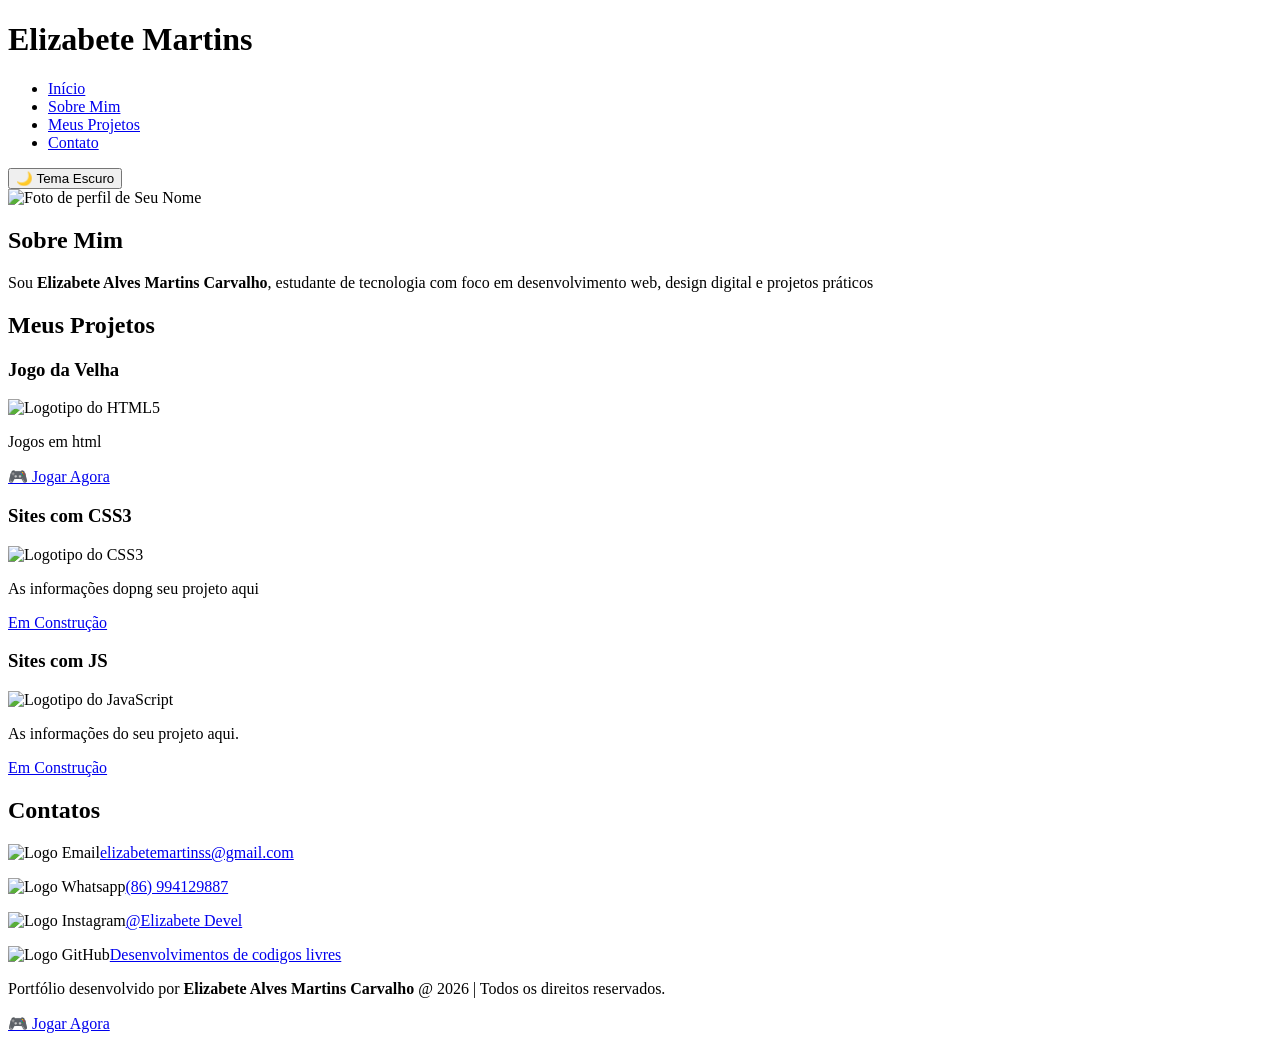
==== index.html @ aa5503ae "Create index.html" ====
<!DOCTYPE html>
<html lang="pt-BR">

<head>
    <meta charset="UTF-8">
    <meta name="viewport" content="width=device-width, initial-scale=1.0">
    <title>Portfólio | Elizabete Alves Martins Carvalho, estudante de tecnologia com foco em desenvolvimento web, design digital e projetos
        práticos</title>
    <link rel="stylesheet" href="style.css">
</head>

<body>
    <header>
        <h1>Elizabete Martins</h1>
        <div class="container nav-container">
            <nav>
                <ul class="menu">
                    <li><a href="index.html">Início</a></li>
                    <li><a href="#sobre">Sobre Mim</a></li>
                    <li><a href="#projetos">Meus Projetos</a></li>
                    <li><a href="#contato">Contato</a></li>
                </ul>
            </nav>
            <button id="btn-tema" type="button">🌙 Tema Escuro</button>
        </div>
    </header>
    <main>
        <section id="sobre" class="Container-sobre">
            <div>
                <img src="img/FotoPerfilok.jpg" alt="Foto de perfil de Seu Nome">
                <h2>Sobre Mim</h2>
                <p>Sou <strong>Elizabete Alves Martins Carvalho</strong>, estudante de tecnologia com foco em desenvolvimento web, design digital e projetos
        práticos</p>
            </div>
        </section>
    
        <section id="projetos">
            <h2>Meus Projetos</h2>

            <div class="projetos-container">
                <article class="card-projetos">
                    <h3>Jogo da Velha</h3>
                    <img src="img/HTML5.png" alt="Logotipo do HTML5">
                    <p>Jogos em html</p>
                    <a href="game.html" class="btn-jogo">🎮 Jogar Agora</a>
                </article>
                <article class="card-projetos">
                    <h3>Sites com CSS3</h3>
                    <img src="img/css.png" alt="Logotipo do CSS3">
                    <p>As informações dopng seu projeto aqui</p>
                    <a href="construcao.html" target="_blank"> Em Construção</a>
                </article>

                <article class="card-projetos">
                    <h3>Sites com JS</h3>
                    <img src="img/js.png" alt="Logotipo do JavaScript">
                    <p>As informações do seu projeto aqui.</p>
                    <a href="construcao.html" target="_blank"> Em Construção</a>
                </article>
            </div>
        </section>

        <section id="contato">
            <h2>Contatos</h2>
            <div class="contato">
                <p><img src="img/logoemail.png" alt="Logo Email"><a
                        href="mailto:seumail.@gmail.com">elizabetemartinss@gmail.com</a></p>
                <p><img src="img/logozap.png" alt="Logo Whatsapp"><a href="https://wa.me/" target="_blank"
                        rel="noopener noreferrer">(86) 994129887</a></p>
                <p><img src="img/logoinstagram.png" alt="Logo Instagram"><a href="https://instagram.com/@"
                        target="_blank" rel="noopener noreferrer">@Elizabete Devel</a></p>
                <p><img src="img/Logo01.jfif" alt="Logo GitHub"><a href="https://www.vivaolinux.com.br/comunidades/"
                        target="_blank">Desenvolvimentos de codigos livres</a></p>
            </div>

    </main>

    <footer>
        <p>Portfólio desenvolvido por <strong> Elizabete Alves Martins Carvalho </strong> @ 2026 | Todos os direitos reservados.</p>
    </footer>

    <script src="script.js"></script>
</body>
<a href="jogo.html" class="btn-jogo">🎮 Jogar Agora</a>
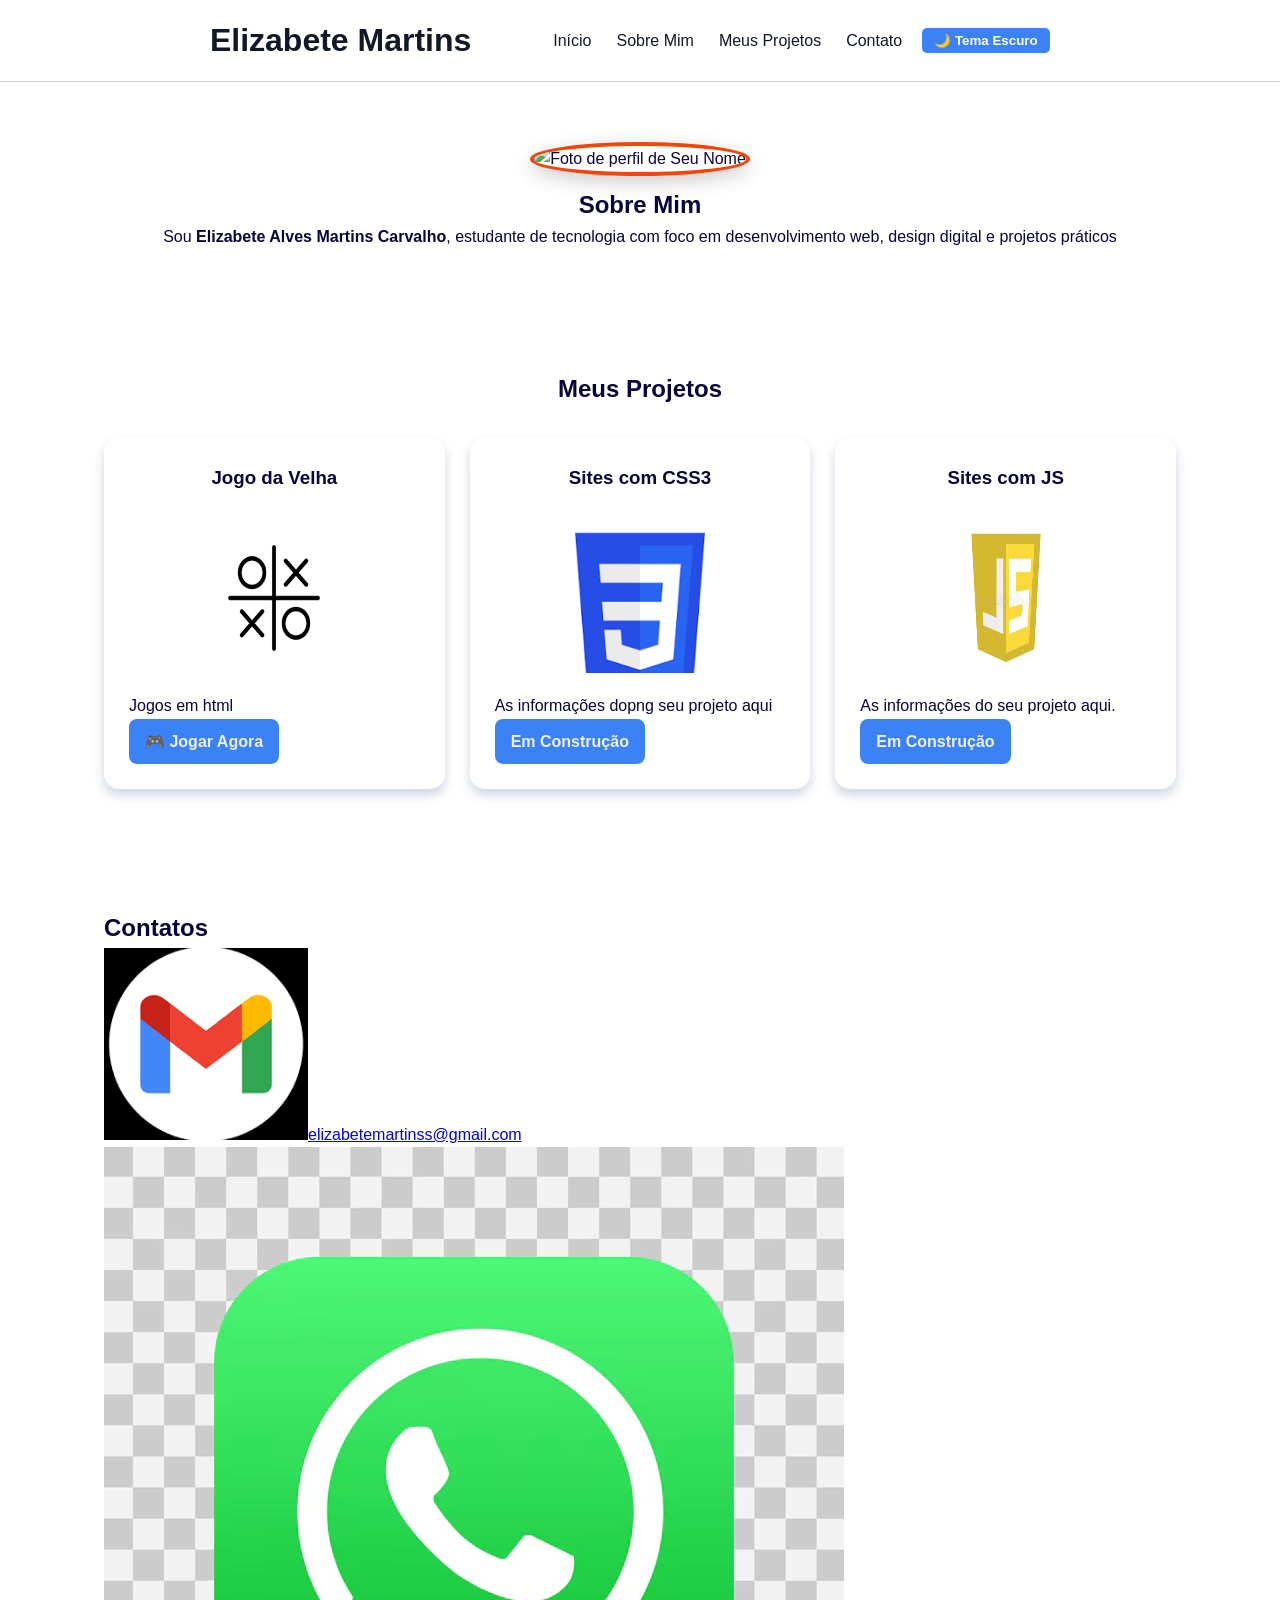
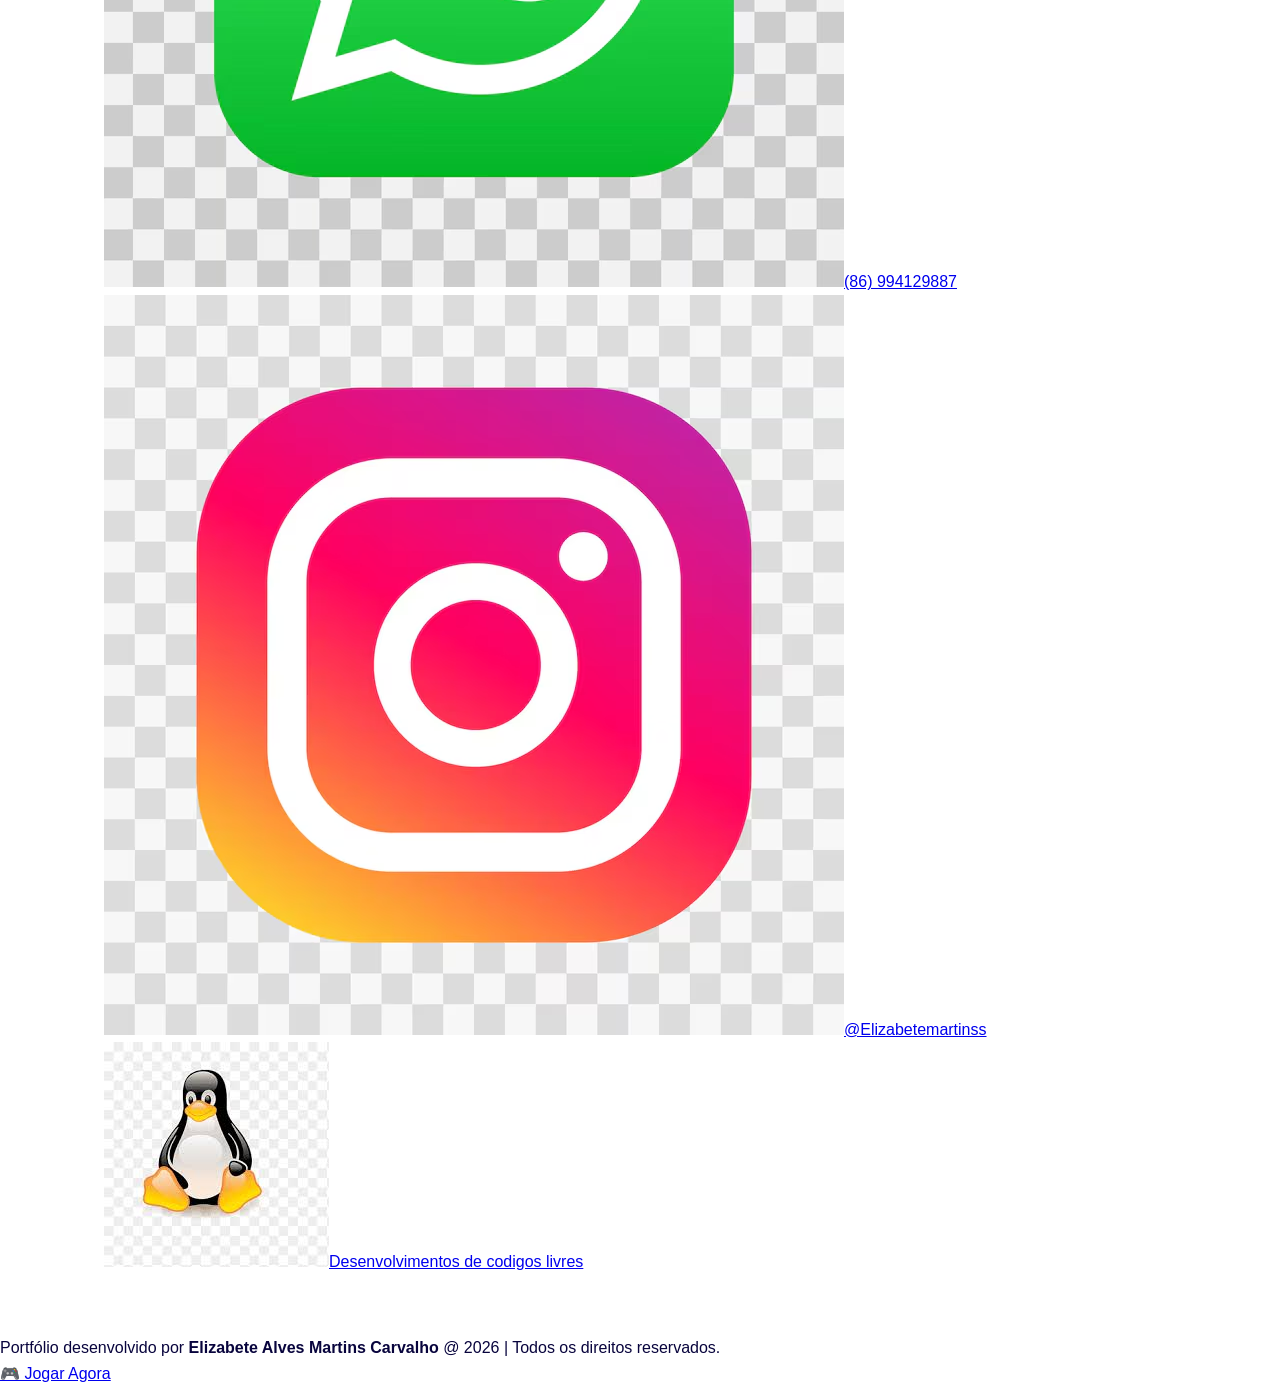
==== commit a2cbfdc6: "Update index.html" ====
--- a/index.html
+++ b/index.html
@@ -27,7 +27,7 @@
     <main>
         <section id="sobre" class="Container-sobre">
             <div>
-                <img src="img/FotoPerfilok.jpg" alt="Foto de perfil de Seu Nome">
+                <img src="FotoPerfilok.jpg" alt="Foto de perfil de Seu Nome">
                 <h2>Sobre Mim</h2>
                 <p>Sou <strong>Elizabete Alves Martins Carvalho</strong>, estudante de tecnologia com foco em desenvolvimento web, design digital e projetos
         práticos</p>
@@ -40,20 +40,20 @@
             <div class="projetos-container">
                 <article class="card-projetos">
                     <h3>Jogo da Velha</h3>
-                    <img src="img/HTML5.png" alt="Logotipo do HTML5">
+                    <img src="HTML5.png" alt="Logotipo do HTML5">
                     <p>Jogos em html</p>
                     <a href="game.html" class="btn-jogo">🎮 Jogar Agora</a>
                 </article>
                 <article class="card-projetos">
                     <h3>Sites com CSS3</h3>
-                    <img src="img/css.png" alt="Logotipo do CSS3">
+                    <img src="css.png" alt="Logotipo do CSS3">
                     <p>As informações dopng seu projeto aqui</p>
                     <a href="construcao.html" target="_blank"> Em Construção</a>
                 </article>
 
                 <article class="card-projetos">
                     <h3>Sites com JS</h3>
-                    <img src="img/js.png" alt="Logotipo do JavaScript">
+                    <img src="js.png" alt="Logotipo do JavaScript">
                     <p>As informações do seu projeto aqui.</p>
                     <a href="construcao.html" target="_blank"> Em Construção</a>
                 </article>
@@ -63,13 +63,13 @@
         <section id="contato">
             <h2>Contatos</h2>
             <div class="contato">
-                <p><img src="img/logoemail.png" alt="Logo Email"><a
+                <p><img src="logoemail.png" alt="Logo Email"><a
                         href="mailto:seumail.@gmail.com">elizabetemartinss@gmail.com</a></p>
-                <p><img src="img/logozap.png" alt="Logo Whatsapp"><a href="https://wa.me/" target="_blank"
+                <p><img src="logozap.png" alt="Logo Whatsapp"><a href="https://wa.me/" target="_blank"
                         rel="noopener noreferrer">(86) 994129887</a></p>
-                <p><img src="img/logoinstagram.png" alt="Logo Instagram"><a href="https://instagram.com/@"
-                        target="_blank" rel="noopener noreferrer">@Elizabete Devel</a></p>
-                <p><img src="img/Logo01.jfif" alt="Logo GitHub"><a href="https://www.vivaolinux.com.br/comunidades/"
+                <p><img src="logoinstagram.png" alt="Logo Instagram"><a href="https://instagram.com/@"
+                        target="_blank" rel="noopener noreferrer">@Elizabetemartinss</a></p>
+                <p><img src="Logo01.jfif" alt="Logo GitHub"><a href="https://www.vivaolinux.com.br/comunidades/"
                         target="_blank">Desenvolvimentos de codigos livres</a></p>
             </div>
 
--- a/style.css
+++ b/style.css
@@ -0,0 +1,398 @@
+/* Tema Claro */
+:root {
+  --primary-color: #f8fafc;
+  --secondary-color: #3b82f6;
+  --dark-bg: #ffffff;
+  --light-bg: #020712;
+  --white: #111827;
+  --text-dark: #08043d;
+  --border-color: #cbd5e1;
+  --hover-color: rgb(21, 250, 9);
+  --card-bg: #ffffff;
+  --card-shadow: #cbd5e1;
+  --input-bg: #ffffff;
+  --input-border: #3b82f6;
+  --button-bg: #05217d;
+  --button-text: #ffffff;
+  --footer-bg: #f1f5f9;
+  --header-bg: #ffffff;
+  --nav-text: #111827;
+  --img-border: #f34505;
+  --hover-shadow: rgba(0, 0, 0, 0.12);
+  /* Tema Escuro */
+body.dark-theme {
+  --primary-color: #1e293b;
+  --secondary-color: #05217d;
+  --dark-bg: #020712;
+  --light-bg: #f8fafc;
+  --white: #fdfdfe;
+  --text-dark: #ffffff;
+  --border-color: #1e293b;
+  --hover-color: rgb(21, 250, 0);
+  --card-bg: #1e293b;
+  --card-shadow: #111827;
+  --input-bg: #0f172a;
+  --input-border: #093ac2;
+  --button-bg: #0c0123;
+  --button-text: #eff1f6;
+  --footer-bg: #040334;
+  --header-bg: #020712;
+  --nav-text: #ffffff;
+  --img-border: #f97316;
+  --hover-shadow: rgba(255, 255, 255, 0.08);
+}
+/* Margens da página */
+* {
+  margin: 0;
+  padding: 0;
+  box-sizing: border-box;
+}
+
+html {
+  scroll-behavior: smooth;
+}
+
+/*Botão Tema*/
+#btn-tema {
+  background: var(--secondary-color);
+  color: #ffffff;
+  border: none;
+  padding: 5px 12px;
+  border-radius: 5px;
+  cursor: pointer;
+  font-weight: bold;
+  transition: 0.3s ease;
+}
+
+/*Animação Botão Tema*/
+#btn-tema:hover {
+  background: var(--hover-color);
+  transform: scale(1.05);
+  color: rgb(5, 174, 246);
+}
+
+/*Corpo do Site*/
+body {
+  font-family: 'Segoe UI', Poppins, Arial, sans-serif;
+  line-height: 1.6;
+  background-color: var(--dark-bg);
+  color: var(--text-dark);
+}
+
+/*Cabeçalho*/
+header {
+  background-color: var(--header-bg);
+  display: flex;
+  justify-content: space-between;
+  align-items: center;
+  padding: 15px 10%;
+  border-bottom: 1px solid var(--border-color);
+  position: sticky;
+  top: 0;
+  z-index: 1000;
+}
+
+/*Texto Cabeçalho H1*/
+header h1 {
+  color: var(--white);
+  padding-left: 8%;
+}
+
+/*Botões Inicio,sobre, meus projetos e contato*/
+nav ul {
+  display: flex;
+  list-style: none;
+  gap: 25px;
+}
+
+/*Links Navegadores*/
+nav a {
+  text-decoration: none;
+  color: var(--nav-text);
+  font-weight: 400;
+  gap: 25px;
+  padding-bottom: 15px;
+}
+
+/*Cores ao passar mouse sobre o link*/
+a:hover {
+  color: var(--hover-color);
+}
+
+/*Section*/
+section {
+  padding: 60px 5%;
+  max-width: 1200px;
+  margin: auto;
+}
+
+/*Botões sobres e demais*/
+.nav-container {
+  display: flex;
+  flex-direction: row;
+  justify-content: flex-end;
+  align-items: center;
+  text-decoration-color: var(--white);
+  gap: 20px;
+  margin-right: 10%;
+}
+
+/*Id Sobre*/
+#sobre {
+  display: flex;
+  align-items: center;
+  justify-content: center;
+  gap: 40px;
+  flex-wrap: wrap;
+  text-align: center;
+}
+
+/*Paragrafo Sobre*/
+#sobre p {
+  text-align: justify;
+}
+
+/*Imagem Sobre*/
+#sobre img {
+  width: 220px;
+  height: 220px;
+  object-fit: cover;
+  border-radius: 50%;
+  margin-bottom: 10px;
+  border: 4px solid #f34505;
+  box-shadow: 0 6px 20px rgba(0, 0, 0, 0.2);
+}
+
+/*Imagens Projetos*/
+#projetos img {
+  width: 130px;
+  height: 150px;
+  margin: 10px auto 20px;
+  display: block;
+}
+
+h2 {
+  text-align: center;
+}
+
+h3 {
+  text-align: center;
+  margin-bottom: 30px;
+}
+
+/*Container*/
+.projetos-container {
+  display: flex;
+  flex-wrap: wrap;
+  justify-content: center;
+  gap: 25px;
+  margin-top: 30px;
+}
+
+/*Caixas Projetos article*/
+.card-projetos {
+  background-color: var(--card-bg);
+  padding: 25px;
+  border-radius: 15px;
+  box-shadow: 0 6px 12px var(--card-shadow);
+  flex: 1 1 300px;
+  max-width: 400px;
+  transition: transform 0.3s ease, box-shadow 0.3s ease;
+}
+
+/*Links Projetos article*/
+.projetos-container a {
+  text-decoration: none;
+  color: #eff0f2;
+  background-color: var(--secondary-color);
+  padding: 10px 16px;
+  border-radius: 8px;
+  font-weight: bold;
+  display: inline-block;
+}
+
+/*Cores ao passar mouse link dos Projetos*/
+.projetos-container a:hover {
+  color: rgb(222, 246, 5);
+}
+
+.card-projetos:hover {
+  transform: translateY(-6px);
+  box-shadow: 0 12px 28px rgba(0, 0, 0, 0.12);
+}
+
+/*Id Contato*/
+#contato {
+  display: flex;
+  flex-direction: column;
+  align-items: flex-start;
+}
+
+/H2 Contato/
+#contato h2 {
+  text-align: left;
+}
+
+/*Imagens Contato*/
+#contato img {
+  width: 30px;
+  height: 30px;
+  border-radius: 50%;
+  margin-right: 10px;
+}
+
+/*texto Contato*/
+#contato p {
+  display: flex;
+  align-items: center;
+  gap: 5px;
+  margin-bottom: 5px;
+}
+
+/*Links Contato*/
+#contato a {
+  text-decoration: none;
+  list-style: none;
+  color: var(--text-dark);
+}
+
+/*Destop e Mobiles*/
+@media (max-width: 768px) {
+  header {
+    flex-direction: column;
+    gap: 15px;
+    text-align: center;
+  }
+
+  nav ul {
+    flex-direction: row;
+    gap: 12px;
+  }
+
+  #sobre {
+    flex-direction: row;
+    text-align: center;
+  }
+
+  #sobre p {
+    text-align: center;
+  }
+}
+
+/Caixas Mensagem article/
+.card-campo {
+  background-color: var(--card-bg);
+  padding: 20px;
+  border-radius: 10px;
+  box-shadow: 0 4px 6px var(--card-shadow);
+  flex: 1 1 300px;
+  max-width: 600px;
+}
+
+/Formulários/
+.campo {
+  display: flex;
+  flex-direction: column;
+  margin: 20px;
+  align-content: center;
+  width: 90%;
+}
+
+form label {
+  font-size: 0.9rem;
+  font-weight: 600;
+  margin-bottom: 8px;
+  text-transform: uppercase;
+  letter-spacing: 0.5px;
+}
+
+form input,
+form textarea {
+  padding: 14px;
+  border: 1px solid var(--input-border);
+  border-radius: 8px;
+  font-family: inherit;
+  font-size: 1rem;
+  background-color: var(--input-bg);
+  color: var(--text-dark);
+}
+
+form textarea {
+  resize: vertical;
+  min-height: 120px;
+}
+
+form button {
+  margin: 10px 20px 0;
+  padding: 16px;
+  width: calc(100% - 50px);
+  background-color: var(--button-bg);
+  color: var(--button-text);
+  border: none;
+  border-radius: 8px;
+  font-size: 1rem;
+  font-weight: 600;
+  cursor: pointer;
+  transition: 0.3s ease;
+}
+
+form button:hover {
+  background-color: rgb(7, 163, 181);
+  box-shadow: 0 4px 12px #01272c;
+}
+
+/H2 Enviar Mensagem/
+#campo h2 {
+  text-align: center;
+}
+
+/*Rodapé*/
+footer {
+  background-color: var(--footer-bg);
+  color: var(--nav-text);
+  padding: 20px;
+  text-align: center;
+  margin-top: 30px;
+}
+.game-board {
+    width: 100%;
+    height: 300px;
+    border-bottom: 15px solid rgb(35, 160, 35);
+    background: linear-gradient(#87CEEB, #E0F6FF);
+    position: relative;
+    overflow: hidden;
+}
+
+.pipe {
+    width: 50px;
+    height: 50px;
+    background-color: #333;
+    position: absolute;
+    bottom: 0;
+    left: 100%;
+    animation: pipe-animation 2s infinite linear;
+}
+
+.character {
+    width: 50px;
+    height: 50px;
+    background-color: red;
+    position: absolute;
+    bottom: 0;
+}
+
+.jump {
+    animation: jump 0.5s ease-out;
+}
+
+@keyframes pipe-animation {
+    from { left: 100%; }
+    to { left: -50px; }
+}
+
+@keyframes jump {
+    0% { bottom: 0; }
+    40% { bottom: 100px; }
+    50% { bottom: 100px; }
+    100% { bottom: 0; }
+}
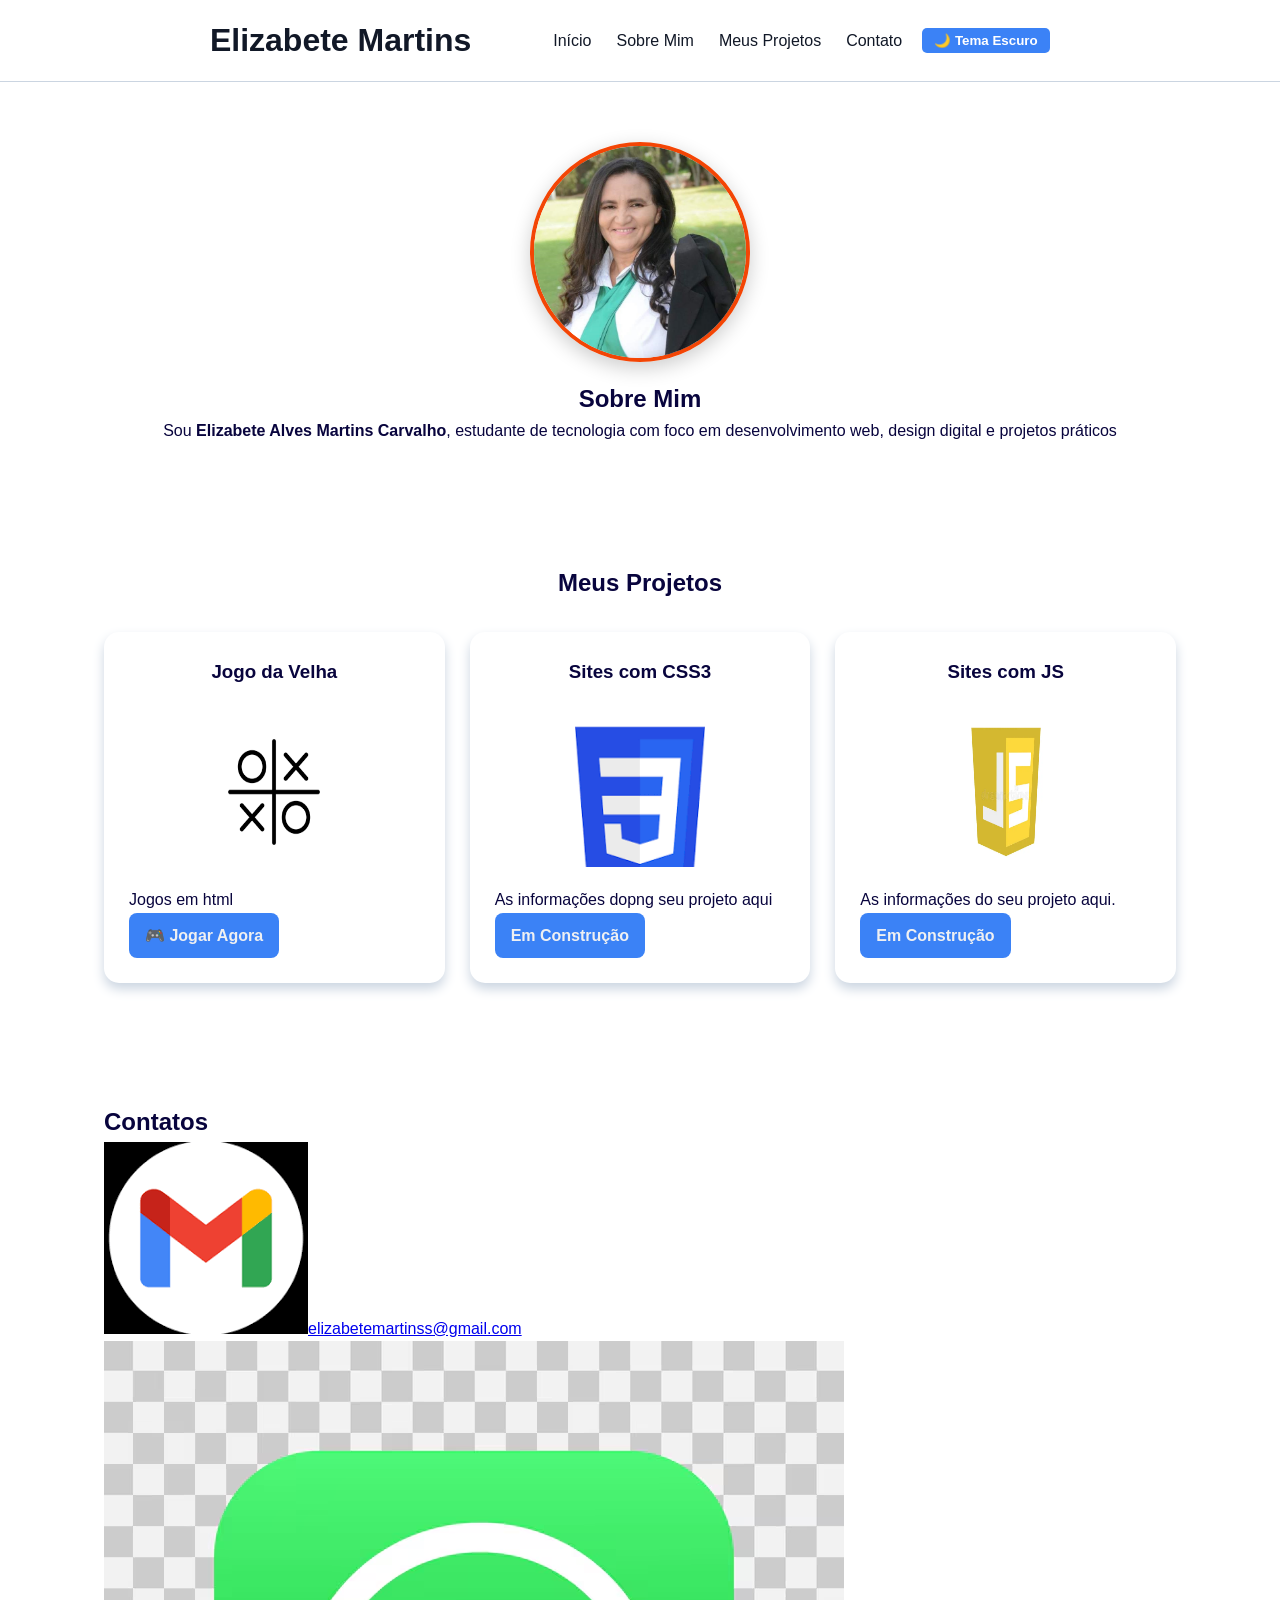
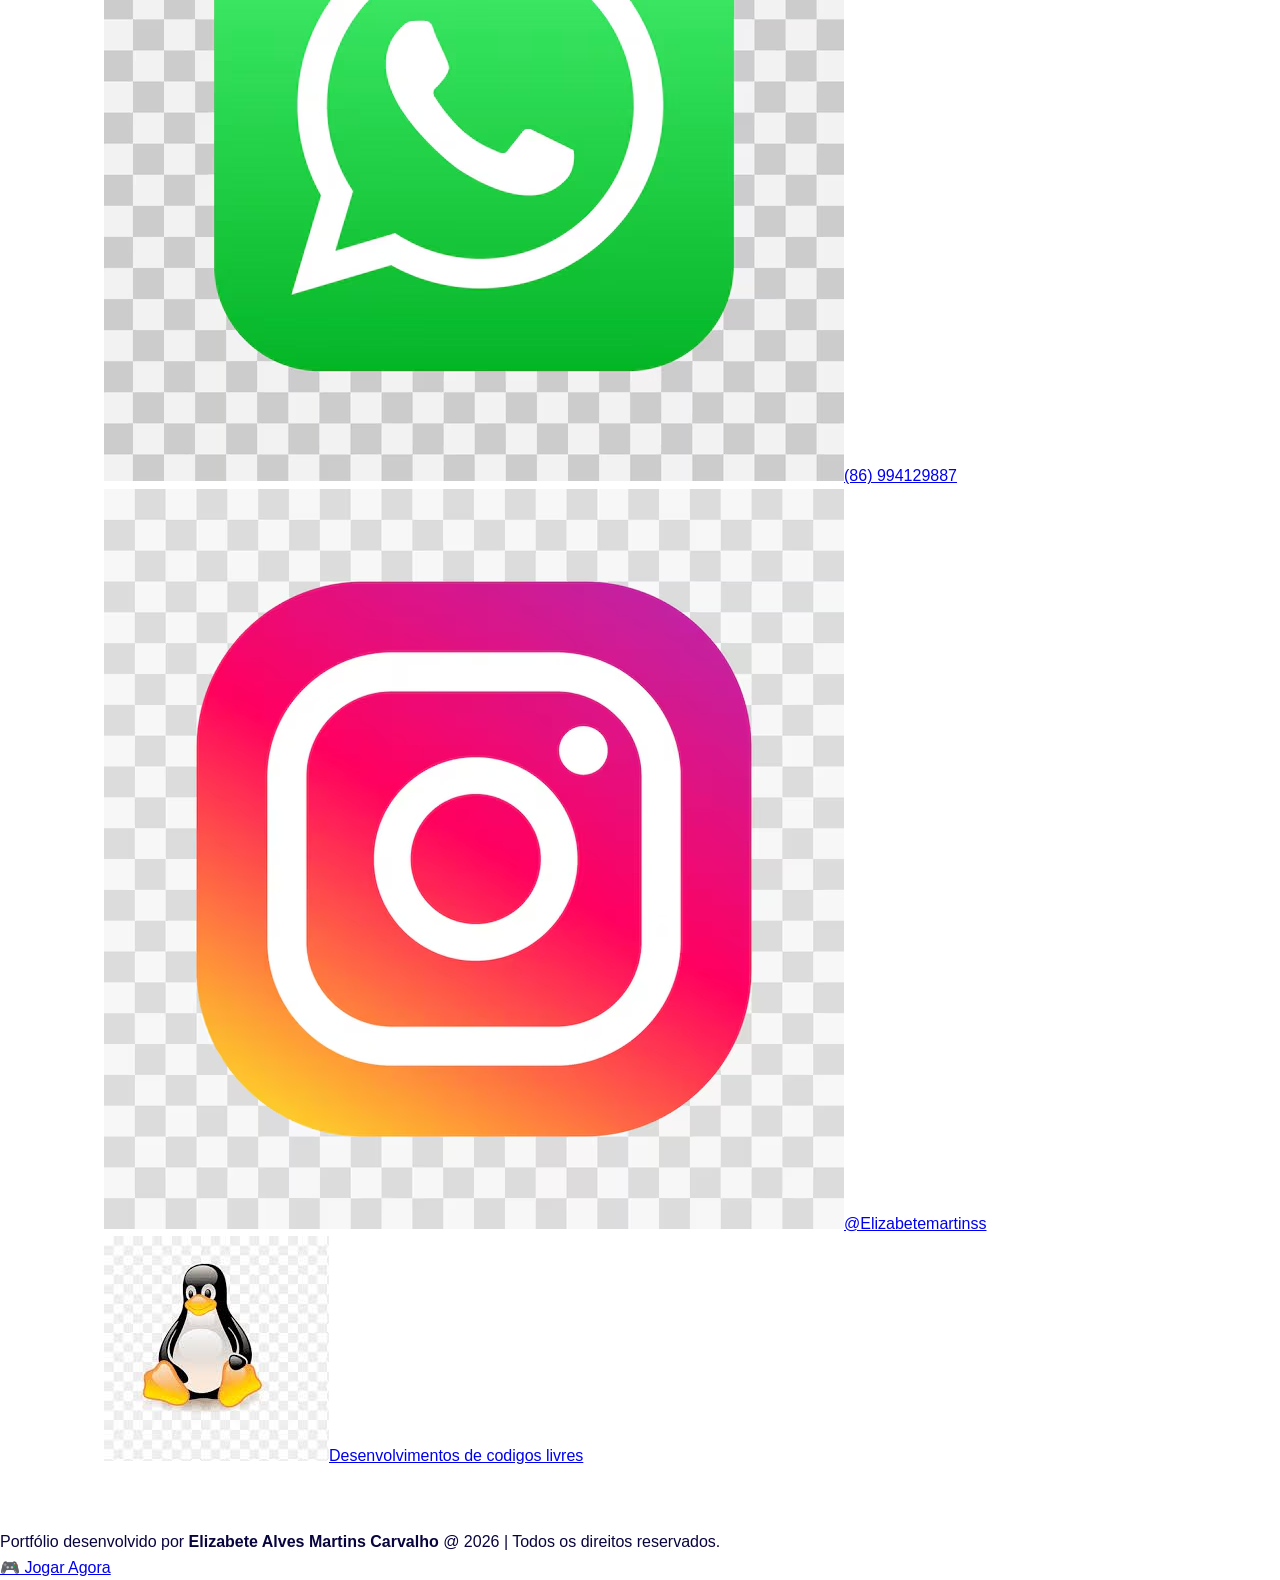
==== commit b344364f: "Update index.html" ====
--- a/index.html
+++ b/index.html
@@ -27,7 +27,7 @@
     <main>
         <section id="sobre" class="Container-sobre">
             <div>
-                <img src="FotoPerfilok.jpg" alt="Foto de perfil de Seu Nome">
+                <img src="Fotoperfilok.jpg" alt="Foto de perfil de Seu Nome">
                 <h2>Sobre Mim</h2>
                 <p>Sou <strong>Elizabete Alves Martins Carvalho</strong>, estudante de tecnologia com foco em desenvolvimento web, design digital e projetos
         práticos</p>
